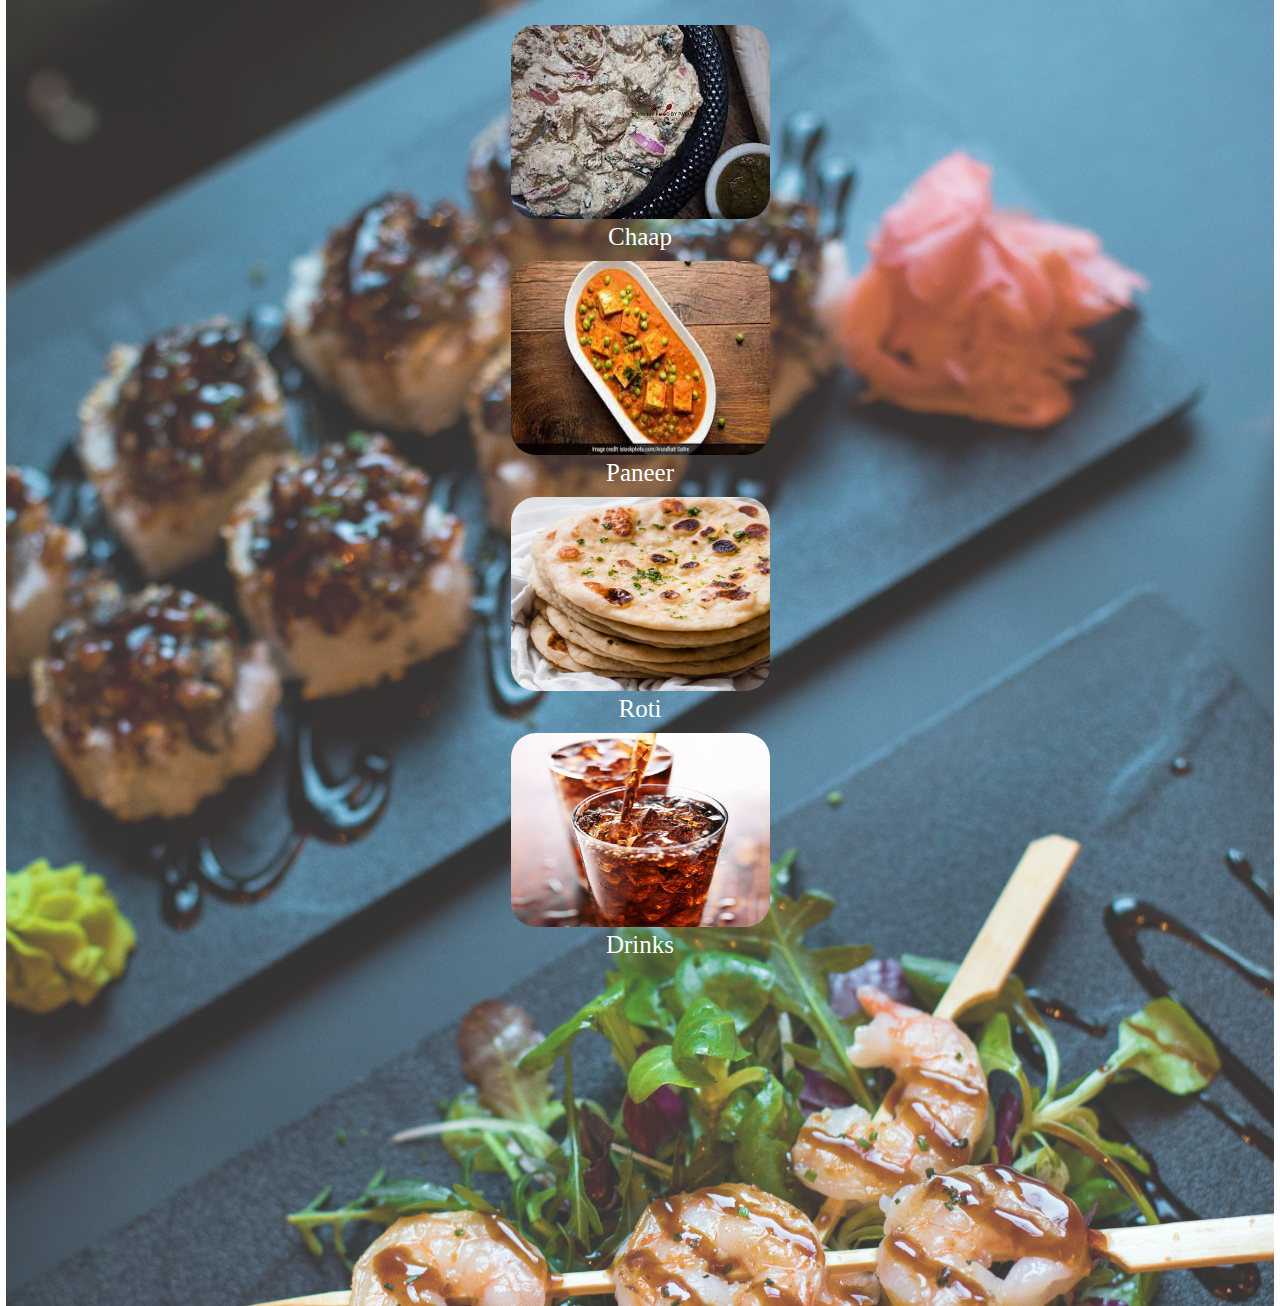
==== menu.html @ 2d4c34a6 "menu" ====
<!DOCTYPE html>
<html lang="en">

<head>
    <meta charset="UTF-8">
    <meta http-equiv="X-UA-Compatible" content="IE=edge">
    <meta name="viewport" content="width=device-width, initial-scale=1.0">
    <title>Menu</title>
    <link rel="stylesheet" href="styles.css">
    <link rel="preconnect" href="https://fonts.gstatic.com">
    <link href="https://fonts.googleapis.com/css2?family=Original+Surfer&display=swap" rel="stylesheet">
</head>

<body>
    <center>
        <div id="menu">
            <div class="items">
                <form action="index.html">
                    <input type="image" src="download.jpg">
                    <a href="index.html">Chaap</a>
                </form>
            </div>
            <div class="items">
                <form action="index.html">
                    <input type="image" src="download (1).jpg">
                    <a href="index.html">Paneer</a>
                </form>
            </div>
            <div class="items">
                <form action="index.html">
                    <input type="image" src="Homemade-Naan-and-Garlic-Naan-17-720x720.jpg">
                    <a href="index.html">Roti</a>
                </form>
            </div>
            <div class="items">
                <form action="index.html">
                    <input type="image" src="istockphoto-533575209-612x612.jpg">
                    <a href="index.html">Drinks</a>
                </form>
            </div>
        </div>
    </center>
    
</body>

</html>
---- styles.css ----
body{
    margin: 0%;
    padding: 0%;
}

#background::before{
    content: "";
  position: absolute;
  background-image: url('coffee strawberry red pepper wallpaper cool food wallpapers.jpg');
  background-repeat: no-repeat;
  background-size: cover;
  width:172%;
  height:116%;
  opacity: 0.85;
  z-index: -1;
}




#background{
     display: flex;
     flex-direction: column;
     justify-content: center;
     align-items: center;

}


.para{
margin-top: 118px;
font-weight: bold;
    color: white;
    font-size: 45px;
    text-align: center;
    font-family: 'orignal surfer', cursive;
    line-height: 50px;
    text-shadow: 4px 4px black;

}

.btn{
    font-family: 'orignal surfer', cursive;
    font-size: 25px;
    border-radius: 25px;
    padding: 8px;
    text-align: center;
    border: none;
    outline: none;
    width: 120px;
    box-shadow: 0 0 20px black;
}

.btn:hover, .btn:active{
    color: white;
    background-color: black ;
}


#menu::before{
    content: "";
  position: absolute;
  background-image: url('pexels-valeria-boltneva-1833349.jpg');
  background-repeat: no-repeat;
  background-size: cover;
  background-attachment: fixed;
  width:99%;
  height:182%;
  opacity: 0.8;
  z-index: -1;
}



#menu{
    display: flex;
    flex-direction: column;
    justify-content: center;
    align-items: center;
    width: 285px;
    padding-top: 15px;
    padding-bottom: 15px;
}

.items{
    width: 285px;
    margin-top: 10px;
}

.items input{
width: 259px;
height: 194px;
border-radius: 25px;
border: none;
outline: none;
}

.items a{
    text-decoration: none;
    font-family: 'orignal surfer', cursive;
    color: white;
    font-size: 25px;
    
}
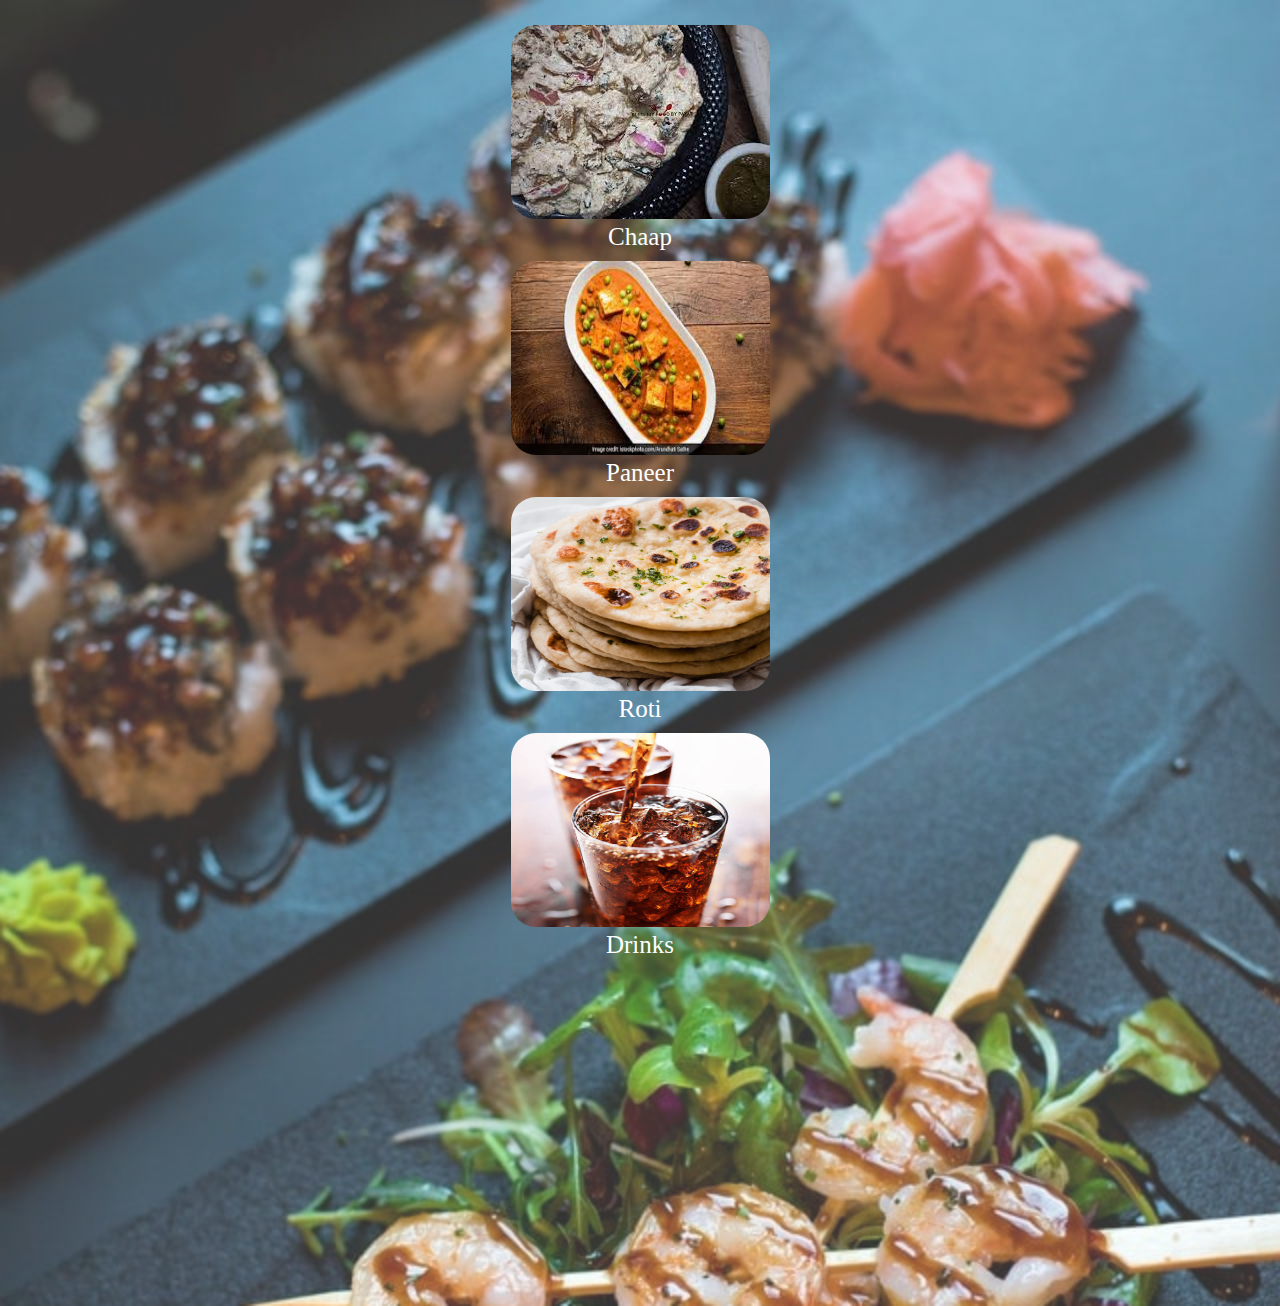
==== commit 5ef973d2: "Update menu.html" ====
--- a/menu.html
+++ b/menu.html
@@ -15,9 +15,9 @@
     <center>
         <div id="menu">
             <div class="items">
-                <form action="index.html">
+                <form action="chaap.html">
                     <input type="image" src="download.jpg">
-                    <a href="index.html">Chaap</a>
+                    <a href="chaap.html">Chaap</a>
                 </form>
             </div>
             <div class="items">
@@ -43,4 +43,4 @@
     
 </body>
 
-</html>+</html>
--- a/styles.css
+++ b/styles.css
@@ -2,16 +2,17 @@
 body{
     margin: 0%;
     padding: 0%;
+    scroll-behavior: smooth;
 }
 
 #background::before{
     content: "";
   position: absolute;
-  background-image: url('coffee strawberry red pepper wallpaper cool food wallpapers.jpg');
+  background-image: url('frontbg.jpg');
   background-repeat: no-repeat;
   background-size: cover;
-  width:172%;
-  height:116%;
+  width:110%;
+  height:124%;
   opacity: 0.85;
   z-index: -1;
 }
@@ -61,11 +62,11 @@
 #menu::before{
     content: "";
   position: absolute;
-  background-image: url('pexels-valeria-boltneva-1833349.jpg');
+  background-image: url('menubg.jpg');
   background-repeat: no-repeat;
   background-size: cover;
   background-attachment: fixed;
-  width:99%;
+  width:102%;
   height:182%;
   opacity: 0.8;
   z-index: -1;
@@ -102,4 +103,4 @@
     color: white;
     font-size: 25px;
     
-}+}
